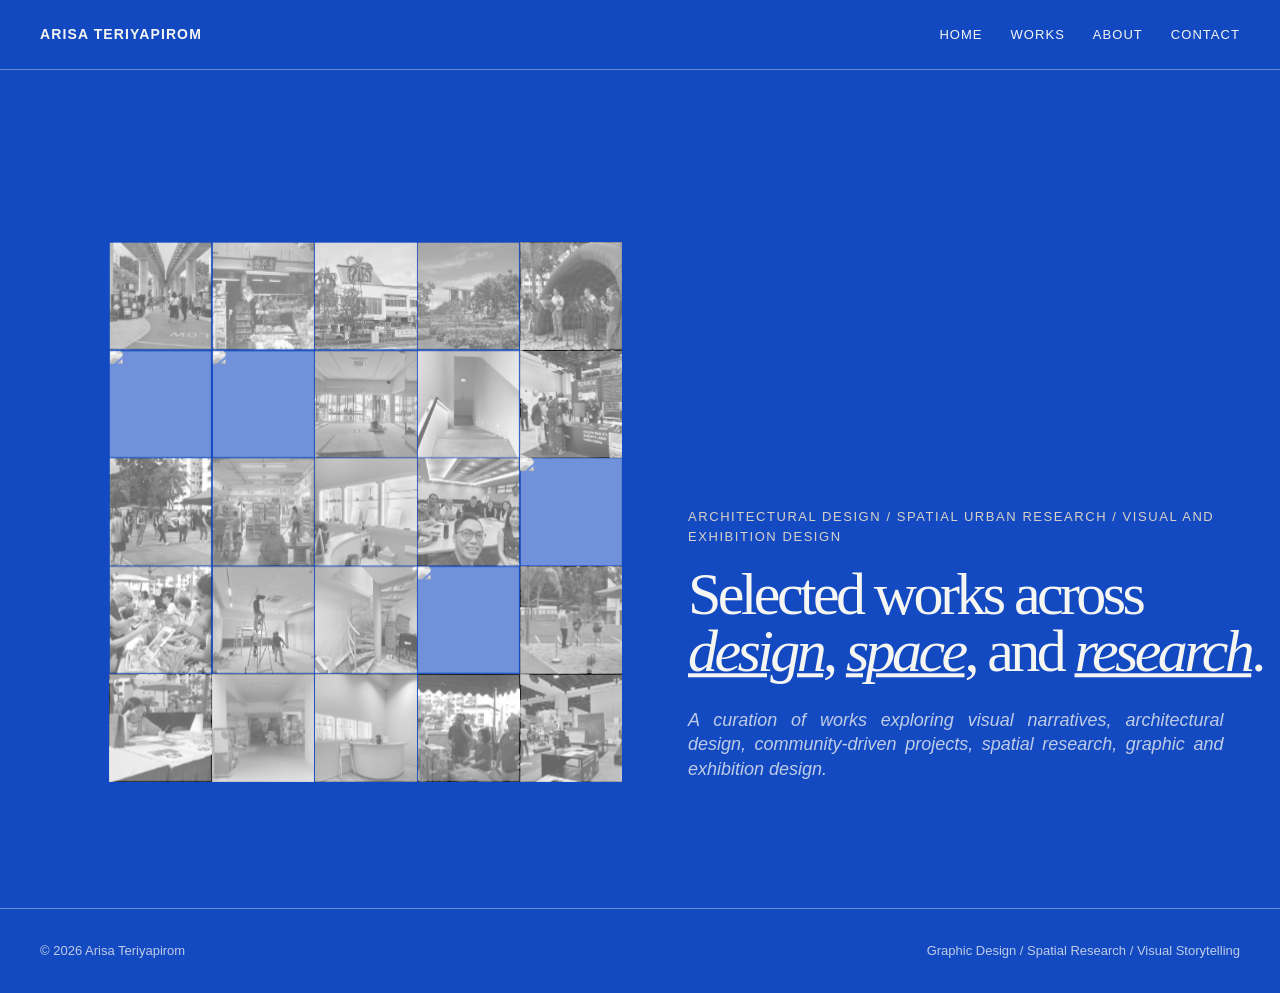
==== index.html @ 201a71a6 "260727_firstupload" ====
<!DOCTYPE html>
<html lang="en">
<head>
  <meta charset="UTF-8" />
  <meta name="viewport" content="width=device-width, initial-scale=1.0" />
  <title>Arisa Teriyapirom — Portfolio</title>
  <style>
    :root {
      --bg: #134ac1;
      --text: #f5f5f2;
      --muted: rgba(245, 245, 242, 0.76);
      --line: rgba(245, 245, 242, 0.38);
      --accent: #d8d1c7;
      --white: #ffffff;
    }

    * {
      margin: 0;
      padding: 0;
      box-sizing: border-box;
    }

    html {
      scroll-behavior: smooth;
    }

    body {
      font-family: Arial, Helvetica, sans-serif;
      background: var(--bg);
      color: var(--text);
      line-height: 1.5;
    }

    a {
      color: inherit;
      text-decoration: none;
    }

    img {
      width: 100%;
      display: block;
      object-fit: cover;
    }

    header {
      position: fixed;
      top: 0;
      left: 0;
      width: 100%;
      z-index: 10;
      padding: 24px 40px;
      display: flex;
      justify-content: space-between;
      align-items: center;
      background: rgba(19, 74, 193, 0.82);
      backdrop-filter: blur(12px);
      border-bottom: 1px solid var(--line);
    }

    .logo {
      font-size: 14px;
      letter-spacing: 0.08em;
      text-transform: uppercase;
      font-weight: 700;
      color: var(--text);
    }

    nav {
      display: flex;
      gap: 28px;
      font-size: 13px;
      text-transform: uppercase;
      letter-spacing: 0.08em;
    }

    nav a {
      color: var(--text);
      transition: color 0.25s ease, transform 0.25s ease, font-weight 0.25s ease;
      display: inline-block;
    }

    nav a:hover {
      color: var(--text);
      transform: scale(1.08);
      font-weight: 700;
    }

    main {
      padding-top: 80px;
    }

    section {
      padding: 90px 40px;
    }

    .hero {
      width: 100%;
      margin: 0;
      padding-left: 40px;
      padding-right: 40px;
      min-height: 92vh;
      display: grid;
      grid-template-columns: repeat(2, minmax(0, 1fr));
      align-items: end;
      gap: 36px;
    }

    .hero-text {
      max-width: 820px;
      order: 2;
      transform: translate(30px, -4.08vh);
    }

    .eyebrow {
      font-size: 13px;
      text-transform: uppercase;
      letter-spacing: 0.12em;
      color: var(--accent);
      margin-bottom: 20px;
    }

    h1 {
      font-family: Georgia, 'Times New Roman', serif;
      font-weight: 400;
      font-size: clamp(52px, 9vw, 132px);
      line-height: 0.95;
      letter-spacing: -0.06em;
      margin-bottom: 28px;
    }

    .intro {
      width: 92%;
      max-width: 680px;
      font-size: 18px;
      font-style: italic;
      color: var(--muted);
      line-height: 1.35;
      text-align: justify;
    }

    .hero-image {
      order: 1;
      height: 68vh;
      background: var(--bg);
      overflow: hidden;
      transform: translateX(12%) scale(0.88);
      transform-origin: left center;
    }

    .hero-grid {
      width: 100%;
      height: 100%;
      display: grid;
      grid-template-columns: repeat(5, minmax(0, 1fr));
      grid-template-rows: repeat(5, minmax(0, 1fr));
      gap: 1.5px;
    }

    .hero-tile {
      position: relative;
      min-width: 0;
      min-height: 0;
      overflow: hidden;
      perspective: 800px;
    }

    .hero-tile::after {
      content: "";
      position: absolute;
      inset: 0;
      background: rgba(255, 255, 255, 0.4);
      pointer-events: none;
      transition: opacity 0.8s ease;
    }

    .hero-grid img {
      width: 100%;
      height: 100%;
      min-width: 0;
      min-height: 0;
      object-fit: cover;
      object-position: center;
      filter: grayscale(100%);
      transform: scale(1.08);
      transition: transform 0.8s ease, filter 0.8s ease;
      backface-visibility: hidden;
    }

    .hero-tile.is-color img {
      filter: grayscale(0%);
      transform: scale(1.08) rotateY(360deg);
    }

    .hero-tile.is-color::after {
      opacity: 0;
    }

    .placeholder {
      height: 100%;
      display: flex;
      align-items: center;
      justify-content: center;
      color: var(--muted);
      font-size: 13px;
      letter-spacing: 0.08em;
      text-transform: uppercase;
    }

    .section-header {
      display: flex;
      justify-content: flex-start;
      align-items: flex-end;
      gap: 28px;
      margin-bottom: 40px;
      border-top: 1px solid var(--line);
      padding-top: 24px;
    }

    h2 {
      font-family: Georgia, 'Times New Roman', serif;
      color: var(--text);
      font-size: clamp(36px, 5vw, 72px);
      font-weight: 400;
      letter-spacing: -0.04em;
    }

    .section-note {
      max-width: 420px;
      color: var(--muted);
      font-size: 14px;
      text-align: justify;
      text-justify: inter-word;
      line-height: 1.25;
      word-spacing: -0.04em;
      letter-spacing: -0.01em;
      padding-bottom: 0;
      transform: translateY(-23px);
    }

    .work-grid {
      min-height: 62vh;
      display: grid;
      grid-template-columns: repeat(3, 1fr);
      gap: 80px;
      align-items: end;
      padding: 120px 10vw 40px;
    }

    .work-card {
      display: flex;
      flex-direction: column;
      align-items: center;
      text-align: center;
      text-decoration: none;
      color: inherit;
      transition: transform 0.35s ease;
      cursor: pointer;
    }

    .work-card:hover {
      transform: translateY(-8px);
    }

    .work-card:hover .work-title {
      color: var(--accent);
    }

    .work-card:hover .work-image {
      transform: scale(1.04);
    }

    .work-title {
      order: 1;
      font-family: Arial, Helvetica, sans-serif;
      font-size: 22px;
      font-weight: 700;
      line-height: 1.12;
      letter-spacing: -0.03em;
      max-width: 220px;
      margin-bottom: 28px;
    }

    .work-line {
      order: 2;
      width: 1px;
      height: 170px;
      background: var(--text);
      margin-bottom: 28px;
    }

    .work-image {
      order: 3;
      width: 150px;
      height: 150px;
      border-radius: 50%;
      background: rgba(255, 255, 255, 0.12);
      overflow: hidden;
      box-shadow: 18px 22px 26px rgba(31, 31, 31, 0.18);
      transition: transform 0.35s ease;
    }

    .work-image img {
      width: 100%;
      height: 100%;
      object-fit: cover;
      filter: grayscale(100%);
      transition: filter 0.35s ease;
    }

    .work-card:hover .work-image img {
      filter: grayscale(0%);
    }

    .work-meta {
      display: flex;
      justify-content: space-between;
      gap: 16px;
      font-size: 13px;
      color: var(--muted);
      margin-bottom: 8px;
    }

    

    .architecture-rail {
      padding: 56px 6vw 0;
    }

    #architectural-design {
      position: relative;
      padding-bottom: 80px;
    }

    .architecture-header {
      position: absolute;
      bottom: 80px;
      left: 40px;
      display: flex;
      flex-direction: row;
      align-items: center;
      gap: 18px;
      margin: 0;
      border-top: 0;
      padding-top: 0;
      transform-origin: left bottom;
      transform: rotate(-90deg);
    }

    .architecture-header h2 {
      flex: 0 0 auto;
      font-family: Arial, Helvetica, sans-serif;
      font-size: 21px;
      font-weight: 700;
      text-transform: uppercase;
      letter-spacing: 0.08em;
      color: var(--text);
      white-space: nowrap;
    }

    .architecture-header::after {
      content: "";
      width: clamp(180px, 30vw, 460px);
      height: 1px;
      background: var(--line);
    }

    .architecture-project {
      display: grid;
      grid-template-columns: 1fr 2fr;
      gap: 44px;
      align-items: end;
      max-width: 1180px;
      margin: 0 auto;
    }

    .architecture-copy {
      border-top: 1px solid var(--line);
      padding-top: 24px;
      padding-bottom: 0;
    }

    .architecture-title {
      display: block;
      font-family: Georgia, 'Times New Roman', serif;
      font-size: clamp(30px, 4vw, 54px);
      line-height: 0.98;
      letter-spacing: -0.04em;
      margin-bottom: 22px;
      transition: color 0.25s ease;
    }

    .architecture-title:hover {
      color: var(--accent);
    }

    .architecture-copy p {
      max-width: 360px;
      color: var(--muted);
      font-size: 15px;
      line-height: 1.55;
    }

    .architecture-image {
      height: min(64vh, 620px);
      min-height: 460px;
      background: rgba(255, 255, 255, 0.12);
      overflow: hidden;
      transition: transform 0.35s ease;
    }

    .architecture-image:hover {
      transform: scale(0.985);
    }

    .architecture-image img {
      width: 100%;
      height: 100%;
      object-fit: cover;
    }

    .architecture-details {
      display: grid;
      gap: 28px;
      margin-top: 32px;
    }

    .architecture-detail {
      border-top: 1px solid var(--line);
      padding-top: 22px;
    }

    .architecture-detail h4 {
      font-size: 13px;
      text-transform: uppercase;
      letter-spacing: 0.1em;
      color: var(--text);
      margin-bottom: 12px;
    }

    .architecture-detail p {
      max-width: 720px;
      color: var(--muted);
      font-size: 15px;
      line-height: 1.55;
    }

    .project-grid {
      display: grid;
      grid-template-columns: repeat(2, 1fr);
      gap: 40px;
      margin-top: 40px;
    }

    .project-card {
      cursor: pointer;
    }

    .project-card .placeholder {
      height: 420px;
      background: rgba(255, 255, 255, 0.12);
    }

    .project-card h3 {
      margin-top: 14px;
      font-size: 18px;
    }

    .about {
      min-height: 85vh;
      display: grid;
      grid-template-columns: 0.85fr 1.15fr;
      gap: 56px;
      align-items: start;
    }

    .about-image {
      height: 620px;
      background: rgba(255, 255, 255, 0.12);
      overflow: hidden;
    }

    .about-content {
      border-top: 1px solid var(--line);
      padding-top: 24px;
    }

    .about-intro {
      font-family: Georgia, 'Times New Roman', serif;
      font-size: clamp(28px, 4vw, 56px);
      line-height: 1.05;
      letter-spacing: -0.04em;
      margin-bottom: 48px;
    }

    .about-grid {
      display: grid;
      grid-template-columns: repeat(2, 1fr);
      gap: 36px 40px;
    }

    .about-block {
      border-top: 1px solid var(--line);
      padding-top: 16px;
    }

    .about-block h3 {
      font-size: 13px;
      text-transform: uppercase;
      letter-spacing: 0.1em;
      color: var(--text);
      margin-bottom: 14px;
    }

    .about-block p,
    .about-block li {
      font-size: 15px;
      color: var(--muted);
      line-height: 1.55;
    }

    .about-block ul {
      list-style: none;
      display: grid;
      gap: 6px;
    }

    .contact {
      min-height: 70vh;
      display: grid;
      grid-template-columns: 1fr 1fr;
      gap: 48px;
      align-items: start;
    }

    .contact-copy {
      font-family: Georgia, 'Times New Roman', serif;
      font-size: clamp(34px, 5vw, 76px);
      line-height: 1;
      letter-spacing: -0.05em;
    }

    .contact-details {
      border-top: 1px solid var(--line);
      padding-top: 24px;
      font-size: 16px;
      color: var(--muted);
    }

    .contact-link {
      display: block;
      padding: 18px 0;
      border-bottom: 1px solid var(--line);
      color: var(--text);
      transition: color 0.25s ease, padding-left 0.25s ease;
    }

    .contact-link:hover {
      color: var(--accent);
      padding-left: 8px;
    }

    footer {
      padding: 32px 40px;
      border-top: 1px solid var(--line);
      display: flex;
      justify-content: space-between;
      color: var(--muted);
      font-size: 13px;
    }

    @media (max-width: 900px) {
      header {
        padding: 20px;
      }

      section {
        padding: 72px 20px;
      }

      .hero,
      .about,
      .contact {
        grid-template-columns: 1fr;
      }

      .hero {
        width: 100%;
        padding-left: 20px;
        padding-right: 20px;
      }

      .hero-text {
        transform: none;
      }

      .hero-image,
      .about-image {
        height: 420px;
      }

      .hero-image {
        transform: scale(0.94);
        transform-origin: center;
      }

      .section-header {
        display: block;
      }

      .architecture-header {
        position: static;
        display: flex;
        flex-direction: row;
        align-items: center;
        gap: 18px;
        border-top: 1px solid var(--line);
        padding-top: 24px;
        transform: none;
      }

      .architecture-header h2 {
        font-size: 16px;
      }

      .architecture-header::after {
        width: auto;
        height: 1px;
      }

      .section-note {
        margin-top: 16px;
      }

      .work-grid {
        grid-template-columns: 1fr;
        gap: 72px;
        padding: 60px 0 20px;
      }

      .work-card:nth-child(n) {
        grid-column: auto;
        margin-top: 0;
      }

      .work-line {
        height: 120px;
      }

      .architecture-rail {
        padding: 40px 0 20px;
      }

      .architecture-project {
        grid-template-columns: 1fr;
        gap: 28px;
      }

      .architecture-image {
        height: 420px;
        min-height: 0;
      }

      .architecture-copy {
        padding-bottom: 0;
      }

      .project-grid {
        grid-template-columns: 1fr;
      }

      footer {
        padding: 28px 20px;
        flex-direction: column;
        gap: 8px;
      }
    }
  </style>
</head>
<body>
  <header>
    <a href="index.html" class="logo">Arisa Teriyapirom</a>
    <nav>
      <a href="index.html">Home</a>
      <a href="works.html">Works</a>
      <a href="about.html">About</a>
      <a href="contact.html">Contact</a>
    </nav>
  </header>

  <main>
    <section id="home" class="hero">
      <div class="hero-text">
        <p class="eyebrow">Architectural Design / Spatial Urban Research / Visual and Exhibition Design</p>
        <h1 style="font-size: clamp(34px, 5vw, 60px);">Selected works across <u style="text-decoration-thickness: 0.065em; color: inherit;"><em>design</em></u>, <u style="text-decoration-thickness: 0.065em; color: inherit;"><em>space</em></u>, and <u style="text-decoration-thickness: 0.065em; color: inherit;"><em>research</em></u>.</h1>
        <p class="intro">
          A curation of works exploring visual narratives, architectural design, community-driven projects, spatial research, graphic and exhibition design.
        </p>
      </div>

      <div class="hero-image">
        <div class="hero-grid" aria-label="A selection of portfolio images">
          <span class="hero-tile"><img src="images/Viasta/main image.jpg" alt="" /></span>
          <span class="hero-tile"><img src="images/Modern mamak/mamak_main2.jpeg" alt="" /></span>
          <span class="hero-tile"><img src="images/5thomson_finaldesign/IMG_7911.jpeg" alt="" /></span>
          <span class="hero-tile"><img src="images/Regen/regen_main.JPG" alt="" /></span>
          <span class="hero-tile"><img src="images/Viasta/images/IMG_2683.jpeg" alt="" /></span>
          <span class="hero-tile"><img src="images/Viasta/images/IMG_6412.jpeg" alt="" /></span>
          <span class="hero-tile"><img src="images/Modern mamak/IMG_3666.jpeg" alt="" /></span>
          <span class="hero-tile"><img src="images/5thomson_construction/5thomson_studio_1.jpg" alt="" /></span>
          <span class="hero-tile"><img src="images/5thomson_finaldesign/IMG_7842.jpeg" alt="" /></span>
          <span class="hero-tile"><img src="images/graphic design/WCS/04.jpeg" alt="" /></span>
          <span class="hero-tile"><img src="images/Viasta/images/dancing.jpg" alt="" /></span>
          <span class="hero-tile"><img src="images/Modern mamak/modern mamak_4.jpeg" alt="" /></span>
          <span class="hero-tile"><img src="images/5thomson_finaldesign/reception.jpeg" alt="" /></span>
          <span class="hero-tile"><img src="images/Viasta/Viasta2_development3.jpeg" alt="" /></span>
          <span class="hero-tile"><img src="images/graphic design/WCS/IMG_8586.jpeg" alt="" /></span>
          <span class="hero-tile"><img src="images/Viasta/images/community farm.jpg" alt="" /></span>
          <span class="hero-tile"><img src="images/5thomson_construction/5thomson_attic studio_2.jpg" alt="" /></span>
          <span class="hero-tile"><img src="images/5thomson_construction/5thomson_mezanine.jpeg" alt="" /></span>
          <span class="hero-tile"><img src="images/Viasta/images/IMG_6410.jpeg" alt="" /></span>
          <span class="hero-tile"><img src="images/Viasta/images/sports.jpg" alt="" /></span>
          <span class="hero-tile"><img src="images/Viasta/images/painting.jpg" alt="" /></span>
          <span class="hero-tile"><img src="images/Modern mamak/mamak_main_image.jpeg" alt="" /></span>
          <span class="hero-tile"><img src="images/5thomson_finaldesign/IMG_7737.jpg" alt="" /></span>
          <span class="hero-tile"><img src="images/Viasta/images/recycling goods.jpg" alt="" /></span>
          <span class="hero-tile"><img src="images/graphic design/WCS/03.jpeg" alt="" /></span>
        </div>
      </div>
    </section>

  </main>

  <footer>
    <p>© 2026 Arisa Teriyapirom</p>
    <p>Graphic Design / Spatial Research / Visual Storytelling</p>
  </footer>
  <script>
    document.querySelectorAll('.hero-tile').forEach((tile) => {
      tile.addEventListener('mouseenter', () => {
        tile.classList.toggle('is-color');
      });
    });
  </script>
</body>
</html>
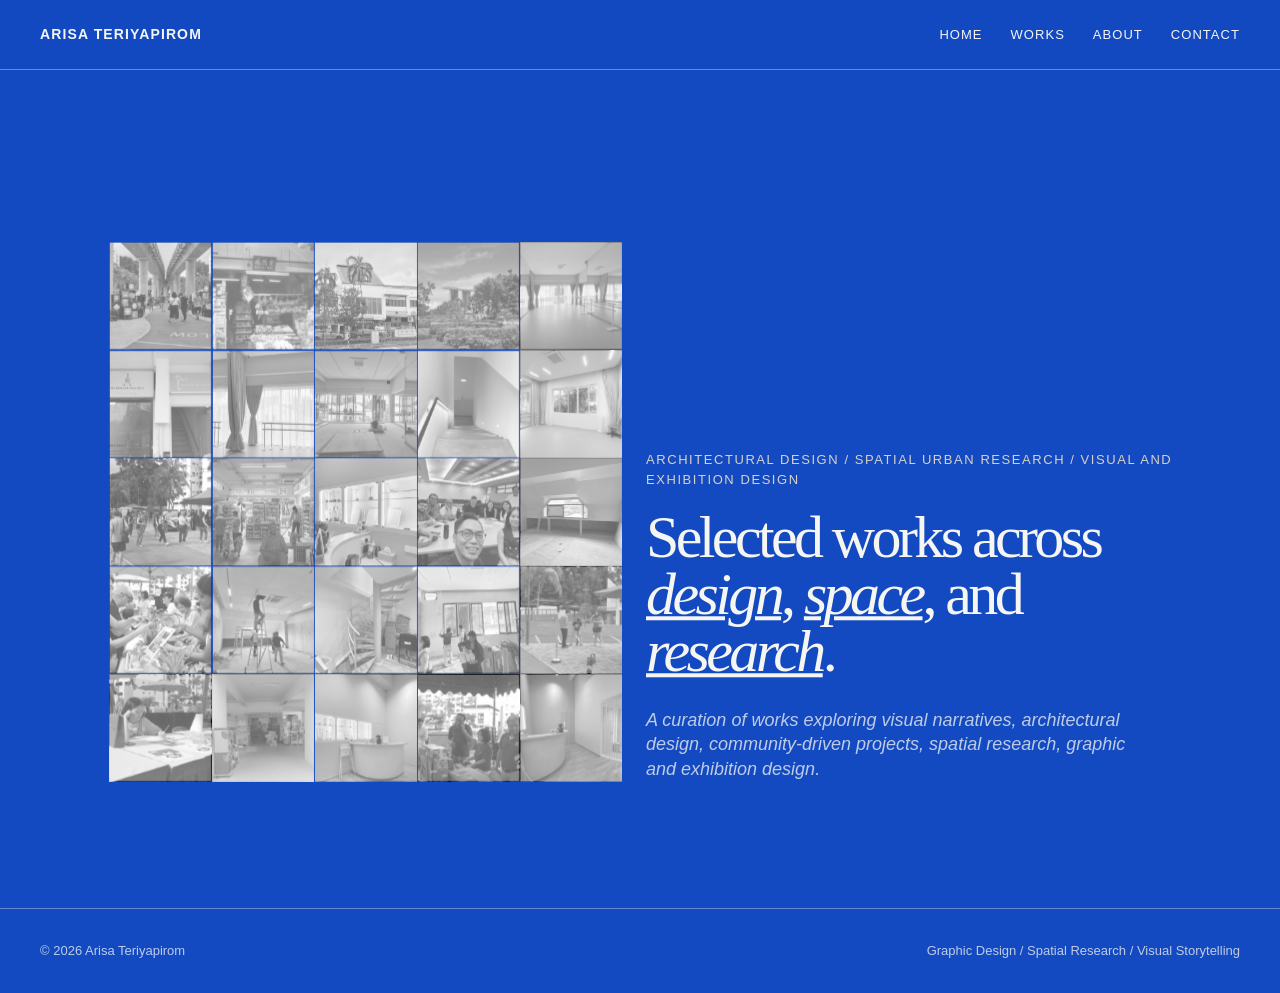
==== commit bde647e8: "update home page photo and margin" ====
--- a/index.html
+++ b/index.html
@@ -108,7 +108,8 @@
     .hero-text {
       max-width: 820px;
       order: 2;
-      transform: translate(30px, -4.08vh);
+      padding-right: 37px;
+      transform: translate(-12px, -4.08vh);
     }
 
     .eyebrow {
@@ -135,7 +136,7 @@
       font-style: italic;
       color: var(--muted);
       line-height: 1.35;
-      text-align: justify;
+      text-align: left;
     }
 
     .hero-image {
@@ -590,6 +591,7 @@
       }
 
       .hero-text {
+        padding-right: 0;
         transform: none;
       }
 
@@ -699,31 +701,31 @@
 
       <div class="hero-image">
         <div class="hero-grid" aria-label="A selection of portfolio images">
-          <span class="hero-tile"><img src="images/Viasta/main image.jpg" alt="" /></span>
-          <span class="hero-tile"><img src="images/Modern mamak/mamak_main2.jpeg" alt="" /></span>
-          <span class="hero-tile"><img src="images/5thomson_finaldesign/IMG_7911.jpeg" alt="" /></span>
-          <span class="hero-tile"><img src="images/Regen/regen_main.JPG" alt="" /></span>
-          <span class="hero-tile"><img src="images/Viasta/images/IMG_2683.jpeg" alt="" /></span>
-          <span class="hero-tile"><img src="images/Viasta/images/IMG_6412.jpeg" alt="" /></span>
-          <span class="hero-tile"><img src="images/Modern mamak/IMG_3666.jpeg" alt="" /></span>
-          <span class="hero-tile"><img src="images/5thomson_construction/5thomson_studio_1.jpg" alt="" /></span>
-          <span class="hero-tile"><img src="images/5thomson_finaldesign/IMG_7842.jpeg" alt="" /></span>
-          <span class="hero-tile"><img src="images/graphic design/WCS/04.jpeg" alt="" /></span>
-          <span class="hero-tile"><img src="images/Viasta/images/dancing.jpg" alt="" /></span>
-          <span class="hero-tile"><img src="images/Modern mamak/modern mamak_4.jpeg" alt="" /></span>
-          <span class="hero-tile"><img src="images/5thomson_finaldesign/reception.jpeg" alt="" /></span>
-          <span class="hero-tile"><img src="images/Viasta/Viasta2_development3.jpeg" alt="" /></span>
-          <span class="hero-tile"><img src="images/graphic design/WCS/IMG_8586.jpeg" alt="" /></span>
-          <span class="hero-tile"><img src="images/Viasta/images/community farm.jpg" alt="" /></span>
-          <span class="hero-tile"><img src="images/5thomson_construction/5thomson_attic studio_2.jpg" alt="" /></span>
-          <span class="hero-tile"><img src="images/5thomson_construction/5thomson_mezanine.jpeg" alt="" /></span>
-          <span class="hero-tile"><img src="images/Viasta/images/IMG_6410.jpeg" alt="" /></span>
-          <span class="hero-tile"><img src="images/Viasta/images/sports.jpg" alt="" /></span>
-          <span class="hero-tile"><img src="images/Viasta/images/painting.jpg" alt="" /></span>
-          <span class="hero-tile"><img src="images/Modern mamak/mamak_main_image.jpeg" alt="" /></span>
-          <span class="hero-tile"><img src="images/5thomson_finaldesign/IMG_7737.jpg" alt="" /></span>
-          <span class="hero-tile"><img src="images/Viasta/images/recycling goods.jpg" alt="" /></span>
-          <span class="hero-tile"><img src="images/graphic design/WCS/03.jpeg" alt="" /></span>
+          <span class="hero-tile"><img src="images/home-grid/01.jpg" alt="" decoding="async" /></span>
+          <span class="hero-tile"><img src="images/home-grid/02.jpg" alt="" decoding="async" /></span>
+          <span class="hero-tile"><img src="images/home-grid/03.jpg" alt="" decoding="async" /></span>
+          <span class="hero-tile"><img src="images/home-grid/04.jpg" alt="" decoding="async" /></span>
+          <span class="hero-tile"><img src="images/home-grid/05.jpg" alt="" decoding="async" /></span>
+          <span class="hero-tile"><img src="images/home-grid/06.jpg" alt="" decoding="async" /></span>
+          <span class="hero-tile"><img src="images/home-grid/07.jpg" alt="" decoding="async" /></span>
+          <span class="hero-tile"><img src="images/home-grid/08.jpg" alt="" decoding="async" /></span>
+          <span class="hero-tile"><img src="images/home-grid/09.jpg" alt="" decoding="async" /></span>
+          <span class="hero-tile"><img src="images/home-grid/10.jpg" alt="" decoding="async" /></span>
+          <span class="hero-tile"><img src="images/home-grid/11.jpg" alt="" decoding="async" /></span>
+          <span class="hero-tile"><img src="images/home-grid/12.jpg" alt="" decoding="async" /></span>
+          <span class="hero-tile"><img src="images/home-grid/13.jpg" alt="" decoding="async" /></span>
+          <span class="hero-tile"><img src="images/home-grid/14.jpg" alt="" decoding="async" /></span>
+          <span class="hero-tile"><img src="images/home-grid/15.jpg" alt="" decoding="async" /></span>
+          <span class="hero-tile"><img src="images/home-grid/16.jpg" alt="" decoding="async" /></span>
+          <span class="hero-tile"><img src="images/home-grid/17.jpg" alt="" decoding="async" /></span>
+          <span class="hero-tile"><img src="images/home-grid/18.jpg" alt="" decoding="async" /></span>
+          <span class="hero-tile"><img src="images/home-grid/19.jpg" alt="" decoding="async" /></span>
+          <span class="hero-tile"><img src="images/home-grid/20.jpg" alt="" decoding="async" /></span>
+          <span class="hero-tile"><img src="images/home-grid/21.jpg" alt="" decoding="async" /></span>
+          <span class="hero-tile"><img src="images/home-grid/22.jpg" alt="" decoding="async" /></span>
+          <span class="hero-tile"><img src="images/home-grid/23.jpg" alt="" decoding="async" /></span>
+          <span class="hero-tile"><img src="images/home-grid/24.jpg" alt="" decoding="async" /></span>
+          <span class="hero-tile"><img src="images/home-grid/25.jpg" alt="" decoding="async" /></span>
         </div>
       </div>
     </section>
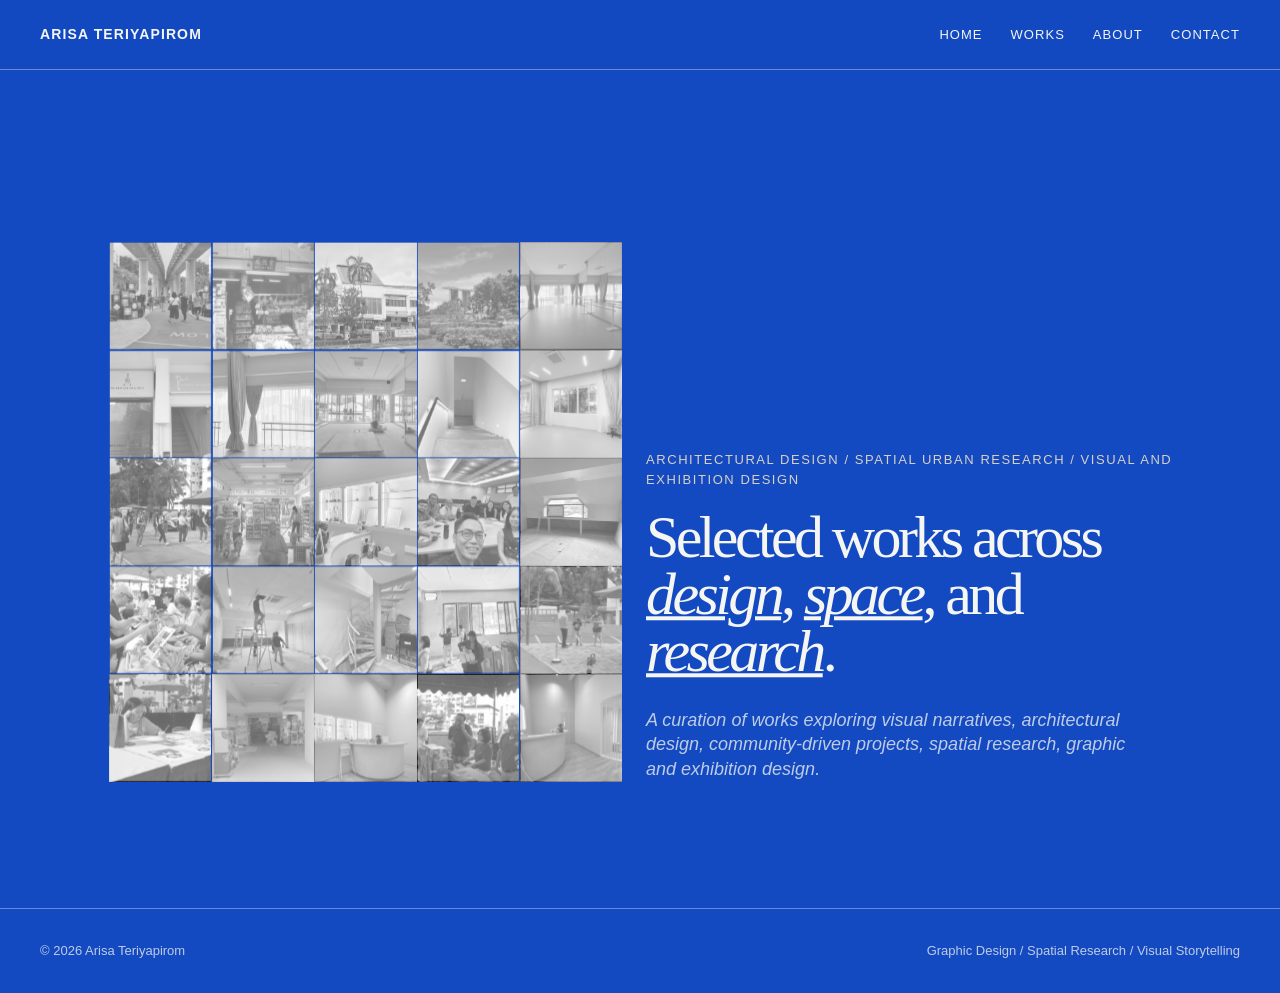
==== commit 910c6ce3: "updated so it scales on different browswer and phone" ====
--- a/index.html
+++ b/index.html
@@ -22,6 +22,8 @@
 
     html {
       scroll-behavior: smooth;
+      -webkit-text-size-adjust: 100%;
+      text-size-adjust: 100%;
     }
 
     body {
@@ -29,6 +31,8 @@
       background: var(--bg);
       color: var(--text);
       line-height: 1.5;
+      min-width: 0;
+      overflow-x: hidden;
     }
 
     a {
@@ -53,6 +57,7 @@
       justify-content: space-between;
       align-items: center;
       background: rgba(19, 74, 193, 0.82);
+      -webkit-backdrop-filter: blur(12px);
       backdrop-filter: blur(12px);
       border-bottom: 1px solid var(--line);
     }
@@ -99,6 +104,7 @@
       padding-left: 40px;
       padding-right: 40px;
       min-height: 92vh;
+      min-height: 92svh;
       display: grid;
       grid-template-columns: repeat(2, minmax(0, 1fr));
       align-items: end;
@@ -569,7 +575,7 @@
       font-size: 13px;
     }
 
-    @media (max-width: 900px) {
+    @media (max-width: 1100px) {
       header {
         padding: 20px;
       }
@@ -588,6 +594,9 @@
         width: 100%;
         padding-left: 20px;
         padding-right: 20px;
+        min-height: auto;
+        align-items: start;
+        gap: 40px;
       }
 
       .hero-text {
@@ -597,12 +606,13 @@
 
       .hero-image,
       .about-image {
-        height: 420px;
+        height: clamp(360px, 58vh, 520px);
+        height: clamp(360px, 58svh, 520px);
       }
 
       .hero-image {
-        transform: scale(0.94);
-        transform-origin: center;
+        width: 100%;
+        transform: none;
       }
 
       .section-header {
@@ -674,6 +684,64 @@
         padding: 28px 20px;
         flex-direction: column;
         gap: 8px;
+      }
+    }
+
+    @media (max-width: 600px) {
+      header {
+        padding: 15px 16px 14px;
+        flex-wrap: wrap;
+        gap: 12px;
+      }
+
+      .logo {
+        width: 100%;
+        font-size: 12px;
+      }
+
+      nav {
+        width: 100%;
+        justify-content: space-between;
+        gap: 12px;
+        font-size: 11px;
+      }
+
+      main {
+        padding-top: 98px;
+      }
+
+      section {
+        padding: 52px 16px;
+      }
+
+      .hero {
+        padding: 32px 16px 56px;
+        gap: 32px;
+      }
+
+      .hero-image {
+        height: clamp(290px, 52vh, 420px);
+        height: clamp(290px, 52svh, 420px);
+      }
+
+      .eyebrow {
+        font-size: 11px;
+        margin-bottom: 16px;
+      }
+
+      .hero-text h1 {
+        font-size: clamp(32px, 10.5vw, 46px) !important;
+        line-height: 1;
+        margin-bottom: 22px;
+      }
+
+      .intro {
+        width: 100%;
+        font-size: 16px;
+      }
+
+      footer {
+        padding: 24px 16px;
       }
     }
   </style>
